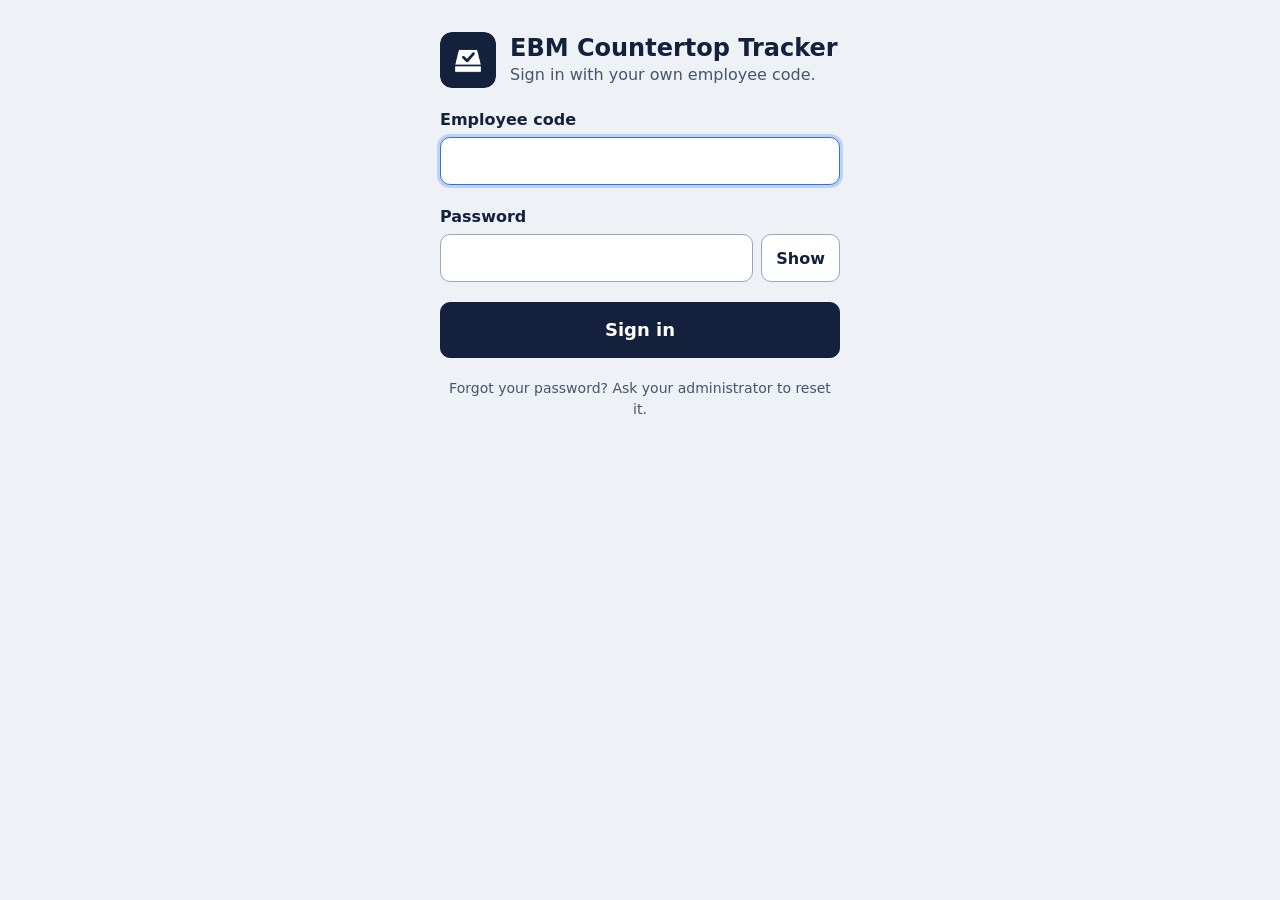
==== index.html @ 841555c6 "Add files via upload" ====
<!doctype html>
<html lang="en">
<head>
  <meta charset="utf-8">
  <meta name="viewport" content="width=device-width, initial-scale=1, viewport-fit=cover">
  <meta http-equiv="Content-Security-Policy" content="default-src 'self'; script-src 'self'; style-src 'self'; img-src 'self' data: blob:; media-src 'self' blob:; connect-src 'self' https://script.google.com https://script.googleusercontent.com; manifest-src 'self'; worker-src 'self'; object-src 'none'; base-uri 'self'; form-action 'none'">
  <meta name="referrer" content="no-referrer">
  <meta name="theme-color" content="#14213d">
  <title>EBM Countertop Tracker</title>
  <link rel="manifest" href="manifest.webmanifest">
  <link rel="icon" href="icons/icon-192.png">
  <link rel="apple-touch-icon" href="icons/icon-192.png">
  <link rel="stylesheet" href="app.css">
  <script src="config.js" defer></script>
  <script src="api.js" defer></script>
  <script src="camera.js" defer></script>
  <script src="xlsx.js" defer></script>
  <script src="admin.js" defer></script>
  <script src="app.js" defer></script>
</head>
<body>
  <div id="net" class="netbar" role="status" hidden>No connection. Work you already sent is safe.</div>
  <div id="app" aria-live="polite"><p class="boot">Loading…</p></div>
  <noscript><p class="boot">Turn on JavaScript to use the EBM Countertop Tracker.</p></noscript>
</body>
</html>
---- app.css ----
/* EBM Countertop field portal - built for Android phones outdoors: high contrast, large targets. */
:root {
  --ink: #14213d; --ink-2: #48546c; --line: #d6dce6; --bg: #eef1f5; --surface: #fff; --focus: #2f6fed;
  --normal: #17703f; --normal-bg: #e3f3ea;
  --overdue: #8a5a00; --overdue-bg: #fff1cc;
  --high: #b43a07; --high-bg: #ffe6d6;
  --critical: #b3141a; --critical-bg: #fde2e2;
  --info: #1c48c4; --info-bg: #e4ecff;
  --muted: #576075; --muted-bg: #eceff4;
  --radius: 12px; --tap: 48px;
  --font: Roboto, 'Noto Sans', 'Segoe UI', system-ui, -apple-system, sans-serif;
}
* { box-sizing: border-box; }
html { -webkit-text-size-adjust: 100%; background: var(--bg); min-height: 100%; }
body { margin: 0; background: var(--bg); color: var(--ink); font: 400 16px/1.45 var(--font); -webkit-font-smoothing: antialiased; }
a { color: inherit; }
button, input, textarea, select { font: inherit; color: inherit; }
:focus-visible { outline: 3px solid var(--focus); outline-offset: 2px; }
h1:focus { outline: none; }
h1, h2 { margin: 0; line-height: 1.2; }
h1 { font-size: 24px; font-weight: 700; }
h2 { font-size: 18px; font-weight: 700; }
p { margin: 0; }
figure { margin: 0; }
.num { font-variant-numeric: tabular-nums; }
.quiet { color: var(--ink-2); }
.small { font-size: 14px; }
.center { text-align: center; }
.stack > * + * { margin-top: 12px; }
.stack-lg > * + * { margin-top: 20px; }
.boot { padding: 40px 20px; text-align: center; color: var(--ink-2); }
[hidden] { display: none !important; }

/* frame */
.page { max-width: 560px; margin: 0 auto; padding: 16px 16px calc(96px + env(safe-area-inset-bottom)); }
.page > * + * { margin-top: 16px; }
.page-flow { padding-bottom: calc(24px + env(safe-area-inset-bottom)); }
.page-plain { max-width: 440px; margin: 0 auto; padding: 32px 20px; }
.page-plain > * + * { margin-top: 20px; }
.topbar { background: var(--ink); color: #fff; }
.topbar-inner { max-width: 560px; margin: 0 auto; padding: 14px 16px 16px; display: flex; gap: 12px; align-items: flex-start; justify-content: space-between; }
.who { font-size: 20px; font-weight: 700; }
.role { font-size: 14px; color: #c9d2e3; margin-top: 2px; }
.btn.btn-ghost { background: transparent; border: 1px solid #5a6a8c; color: #fff; border-radius: 10px; min-height: 44px; padding: 0 14px; font-size: 14px; flex: none; cursor: pointer; }
.netbar { position: sticky; top: 0; z-index: 30; background: var(--critical); color: #fff; text-align: center; padding: 8px 12px; font-weight: 600; }
.tabbar { position: fixed; left: 0; right: 0; bottom: 0; z-index: 20; background: var(--surface); border-top: 1px solid var(--line); padding-bottom: env(safe-area-inset-bottom); }
.tabbar ul { list-style: none; margin: 0 auto; padding: 0; max-width: 560px; display: grid; grid-template-columns: repeat(3, 1fr); }
.tabbar a { display: flex; flex-direction: column; align-items: center; justify-content: center; gap: 2px; min-height: 64px; text-decoration: none; color: var(--ink-2); font-size: 14px; border-top: 3px solid transparent; }
.tabbar a[aria-current='page'] { color: var(--ink); font-weight: 700; border-top-color: var(--ink); }
.tabbar svg { width: 24px; height: 24px; fill: currentColor; }

/* forms and buttons */
.field > label { display: block; font-weight: 600; margin-bottom: 6px; }
.input { display: block; width: 100%; min-height: var(--tap); padding: 10px 12px; border: 1.5px solid #9aa6bb; border-radius: 10px; background: #fff; }
textarea.input { min-height: 88px; resize: vertical; }
.input:focus { border-color: var(--focus); outline: none; box-shadow: 0 0 0 3px rgba(47,111,237,.25); }
.input-row { display: flex; gap: 8px; }
.input-row .input { flex: 1; }
.hint { font-size: 14px; color: var(--ink-2); margin-top: 6px; }
.btn { display: inline-flex; align-items: center; justify-content: center; min-height: var(--tap); padding: 0 18px; border-radius: 10px; border: 1.5px solid var(--ink); background: #fff; color: var(--ink); font-weight: 600; text-decoration: none; cursor: pointer; }
.btn:disabled { opacity: .55; cursor: default; }
.btn-primary { background: var(--ink); color: #fff; }
.btn-secondary { background: #fff; }
.btn-danger { border-color: var(--critical); color: var(--critical); background: #fff; }
.btn-block { display: flex; width: 100%; }
.btn-lg { min-height: 56px; font-size: 18px; }
.btn-inline { flex: none; min-height: var(--tap); padding: 0 14px; border: 1.5px solid #9aa6bb; border-radius: 10px; background: #fff; cursor: pointer; }
.link-center { display: block; text-align: center; padding: 12px; color: var(--ink-2); }
.back { display: inline-block; padding: 8px 0; color: var(--ink-2); }
fieldset { border: 0; margin: 0; padding: 0; }
legend { font-weight: 700; font-size: 18px; margin-bottom: 4px; padding: 0; }

/* messages and cards */
.msg { padding: 12px 14px; border-radius: 10px; font-weight: 500; }
.msg-error { background: var(--critical-bg); color: var(--critical); }
.msg-info { background: var(--info-bg); color: var(--info); }
.msg-ok { background: var(--normal-bg); color: var(--normal); }
.card { display: block; background: var(--surface); border: 1px solid var(--line); border-radius: var(--radius); padding: 16px; text-decoration: none; }
.card > * + * { margin-top: 8px; }
.card-ok { background: var(--normal-bg); border-color: #a9d8bd; }
.card-bad { background: var(--critical-bg); border-color: #f2b4b4; }
.card-info { background: var(--info-bg); border-color: #b8c9f5; }
.brand { display: flex; gap: 14px; align-items: center; }
.brand img { border-radius: 12px; }

/* levels */
.badge { display: inline-block; padding: 3px 10px; border-radius: 999px; font-size: 13px; font-weight: 700; white-space: nowrap; }
.lv-normal { --c: var(--normal); --cb: var(--normal-bg); }
.lv-overdue { --c: var(--overdue); --cb: var(--overdue-bg); }
.lv-high { --c: var(--high); --cb: var(--high-bg); }
.lv-critical { --c: var(--critical); --cb: var(--critical-bg); }
.lv-info { --c: var(--info); --cb: var(--info-bg); }
.lv-muted { --c: var(--muted); --cb: var(--muted-bg); }
.badge, .chip { color: var(--c); background: var(--cb); }
.chips { display: flex; flex-wrap: wrap; gap: 8px; }
.chip { padding: 6px 12px; border-radius: 999px; font-size: 14px; }
.alert-card { display: flex; gap: 14px; border-left: 6px solid var(--c); }
.alert-days { flex: none; width: 56px; text-align: center; color: var(--c); }
.alert-days b { display: block; font-size: 30px; line-height: 1; }
.alert-days span { font-size: 13px; }
.alert-body { min-width: 0; flex: 1; }
.alert-body > * + * { margin-top: 3px; }
.alert-top { display: flex; gap: 8px; align-items: flex-start; justify-content: space-between; }
.alert-top strong { overflow-wrap: anywhere; }
.status { display: flex; gap: 16px; align-items: center; border-left: 6px solid var(--c, var(--line)); }
.big-days { text-align: center; color: var(--c, var(--ink)); width: 64px; flex: none; }
.big-days b { display: block; font-size: 36px; line-height: 1; }

/* lists */
.list { list-style: none; margin: 0; padding: 0; background: var(--surface); border: 1px solid var(--line); border-radius: var(--radius); }
.list > li + li { border-top: 1px solid var(--line); }
.row { display: flex; gap: 12px; align-items: center; justify-content: space-between; padding: 12px 14px; min-height: 64px; text-decoration: none; }
.row-main { min-width: 0; display: flex; flex-direction: column; }
.row-main strong { overflow-wrap: anywhere; }
.empty { padding: 16px; color: var(--ink-2); }
.plain { list-style: none; margin: 0; padding: 0; }
.plain li + li { margin-top: 6px; }
.kv { display: grid; grid-template-columns: max-content 1fr; gap: 6px 16px; margin: 0; }
.kv dt { color: var(--ink-2); }
.kv dd { margin: 0; font-weight: 500; overflow-wrap: anywhere; }

/* visit */
.progress { display: grid; grid-template-columns: 1fr 1fr; gap: 6px; }
.progress span { height: 6px; border-radius: 3px; background: var(--line); }
.progress span.on { background: var(--ink); }
.gps { padding: 10px 12px; border-radius: 10px; background: var(--overdue-bg); color: var(--overdue); font-weight: 600; }
.gps-good { background: var(--normal-bg); color: var(--normal); }
.frame-wrap, .shot { position: relative; border-radius: var(--radius); overflow: hidden; background: #000; }
.viewfinder, .shot img { display: block; width: 100%; height: auto; aspect-ratio: 4 / 3; object-fit: cover; }
.camera > * + * { margin-top: 12px; }
.overlay { position: absolute; left: 0; right: 0; bottom: 0; padding: 8px 12px; background: rgba(0,0,0,.55); color: #fff; font-size: 13px; }
.choice { display: grid; grid-template-columns: 1fr 1fr; gap: 10px; }
.choice button { min-height: 64px; border-radius: 12px; border: 2px solid var(--line); background: #fff; font-weight: 700; font-size: 16px; cursor: pointer; }
.choice .choice-yes[aria-pressed='true'] { border-color: var(--normal); background: var(--normal-bg); color: var(--normal); }
.choice .choice-no[aria-pressed='true'] { border-color: var(--critical); background: var(--critical-bg); color: var(--critical); }

/* ---------- administration (desktop first, still usable on a phone) ---------- */
.topbar-inner.wide { max-width: 1280px; }
.admin-page { max-width: 1280px; padding-bottom: 48px; }
.admin-nav { background: var(--surface); border-bottom: 1px solid var(--line); }
.admin-nav > ul { list-style: none; margin: 0 auto; padding: 0 12px; max-width: 1280px; display: flex; flex-wrap: wrap; gap: 0 18px; }
.admin-nav ul ul { list-style: none; margin: 0; padding: 0; display: flex; flex-wrap: wrap; }
.nav-group { display: flex; align-items: center; }
.nav-group + .nav-group { border-left: 1px solid var(--line); padding-left: 12px; }
.nav-label { font-size: 11px; text-transform: uppercase; letter-spacing: .06em; color: var(--ink-2); padding: 0 6px 0 4px; }
.admin-nav a { display: inline-flex; align-items: center; gap: 6px; min-height: 48px; padding: 0 10px; text-decoration: none; color: var(--ink-2); font-weight: 500; border-bottom: 3px solid transparent; white-space: nowrap; }
.admin-nav a[aria-current='page'] { color: var(--ink); font-weight: 700; border-bottom-color: var(--ink); }
.count { background: var(--critical); color: #fff; border-radius: 999px; font-size: 12px; padding: 1px 7px; font-weight: 700; }
@media (max-width: 759px) { .admin-nav > ul { flex-wrap: nowrap; overflow-x: auto; } .admin-nav ul ul { flex-wrap: nowrap; } }
.page-head { display: flex; flex-wrap: wrap; gap: 8px 16px; align-items: center; justify-content: space-between; }
.head-actions { display: flex; flex-wrap: wrap; gap: 8px; }
.grid-2 { display: grid; gap: 16px; grid-template-columns: repeat(auto-fit, minmax(min(100%, 380px), 1fr)); align-items: start; }
.grid-3 { display: grid; gap: 16px; grid-template-columns: repeat(auto-fit, minmax(min(100%, 280px), 1fr)); align-items: start; }
form.grid-2 { display: grid; }
form.grid-2 > .form-actions, form.grid-2 > .form-out { grid-column: 1 / -1; }
.btn-sm { min-height: 44px; padding: 0 12px; font-size: 14px; border-radius: 8px; border: 1.5px solid var(--ink); background: #fff; font-weight: 600; cursor: pointer; }
.kpis { display: grid; gap: 12px; grid-template-columns: repeat(auto-fill, minmax(min(100%, 210px), 1fr)); }
.kpi { display: flex; flex-direction: column; justify-content: space-between; gap: 8px; background: var(--surface); border: 1px solid var(--line); border-radius: var(--radius); padding: 14px 16px; text-decoration: none; min-height: 104px; }
.kpi b { font-size: 34px; line-height: 1; }
.kpi-label { color: var(--ink-2); font-size: 14px; font-weight: 600; }
.kpi-bad { border-left: 6px solid var(--critical); } .kpi-bad b { color: var(--critical); }
.kpi-warn { border-left: 6px solid var(--overdue); } .kpi-good { border-left: 6px solid var(--normal); }
.bands { display: flex; flex-wrap: wrap; gap: 8px; }
.band { padding: 8px 14px; border-radius: 999px; text-decoration: none; color: var(--c); background: var(--cb); font-weight: 600; min-height: 44px; display: inline-flex; align-items: center; gap: 6px; }
.text-bad { color: var(--critical); font-weight: 600; }
.table-wrap { overflow-x: auto; background: var(--surface); border: 1px solid var(--line); border-radius: var(--radius); }
table.data { width: 100%; border-collapse: collapse; font-size: 14px; }
table.data th { text-align: left; background: #f6f8fb; color: var(--ink-2); font-weight: 600; padding: 8px 10px; border-bottom: 1px solid var(--line); white-space: nowrap; position: sticky; top: 0; }
table.data td { padding: 8px 10px; border-top: 1px solid var(--line); vertical-align: top; }
table.data td.num { text-align: right; font-variant-numeric: tabular-nums; }
table.data td.empty { color: var(--ink-2); text-align: center; padding: 16px; }
.filters { display: grid; gap: 12px; grid-template-columns: repeat(auto-fill, minmax(min(100%, 220px), 1fr)); margin-top: 12px; }
.filter-actions { display: flex; gap: 8px; align-items: end; }
details.card > summary { cursor: pointer; font-weight: 700; min-height: 32px; }
.tabs { display: flex; gap: 4px; border-bottom: 1px solid var(--line); }
.tabs a { padding: 10px 14px; text-decoration: none; color: var(--ink-2); border-bottom: 3px solid transparent; min-height: 44px; display: inline-flex; align-items: center; }
.tabs a[aria-current='page'] { color: var(--ink); font-weight: 700; border-bottom-color: var(--ink); }
.form-actions { display: flex; gap: 8px; }
.inline-form { display: flex; gap: 8px; }
form.row-form { display: flex; gap: 8px; align-items: center; } form.row-form > * + * { margin-top: 0; } form.row-form .form-out .msg { padding: 6px 10px; }
.option { display: flex; gap: 10px; align-items: center; min-height: 44px; }
.option input { width: 20px; height: 20px; }
fieldset.inline { display: flex; flex-wrap: wrap; gap: 4px 20px; } fieldset.inline label { display: flex; gap: 8px; align-items: center; min-height: 44px; }
.visit { background: #fafbfd; border: 1px solid var(--line); border-radius: 10px; padding: 10px 12px; }
.visit > summary { cursor: pointer; min-height: 36px; }
.visit > * + * { margin-top: 10px; }
.photo-row { display: flex; flex-wrap: wrap; gap: 8px; }
.photo-box img.evidence { display: block; max-width: 100%; max-height: 520px; border-radius: 10px; background: #000; margin: 0 auto; }
dialog.viewer { border: 0; border-radius: 12px; padding: 12px; max-width: min(96vw, 1100px); }
dialog.viewer::backdrop { background: rgba(10,15,30,.7); }
dialog.viewer img { max-width: 100%; max-height: 80vh; display: block; }
.viewer-head { display: flex; justify-content: space-between; align-items: center; gap: 12px; margin-bottom: 8px; }
.report-list { padding-left: 24px; } .report-list li + li { margin-top: 12px; } .report-list a { display: inline-block; min-height: 32px; }
.summary { grid-template-columns: minmax(200px, max-content) max-content; }
code { font-family: ui-monospace, Menlo, monospace; overflow-wrap: anywhere; }
.print-page { padding: 16px; } .print-page > * + * { margin-top: 12px; }
@media print {
  @page { size: A4 landscape; margin: 10mm; }
  body, html { background: #fff; }
  .no-print, .netbar { display: none !important; }
  .print-page { padding: 0; }
  table.data { font-size: 9px; } table.data th { position: static; }
  .table-wrap { overflow: visible; border: 0; }
  tr { break-inside: avoid; }
}
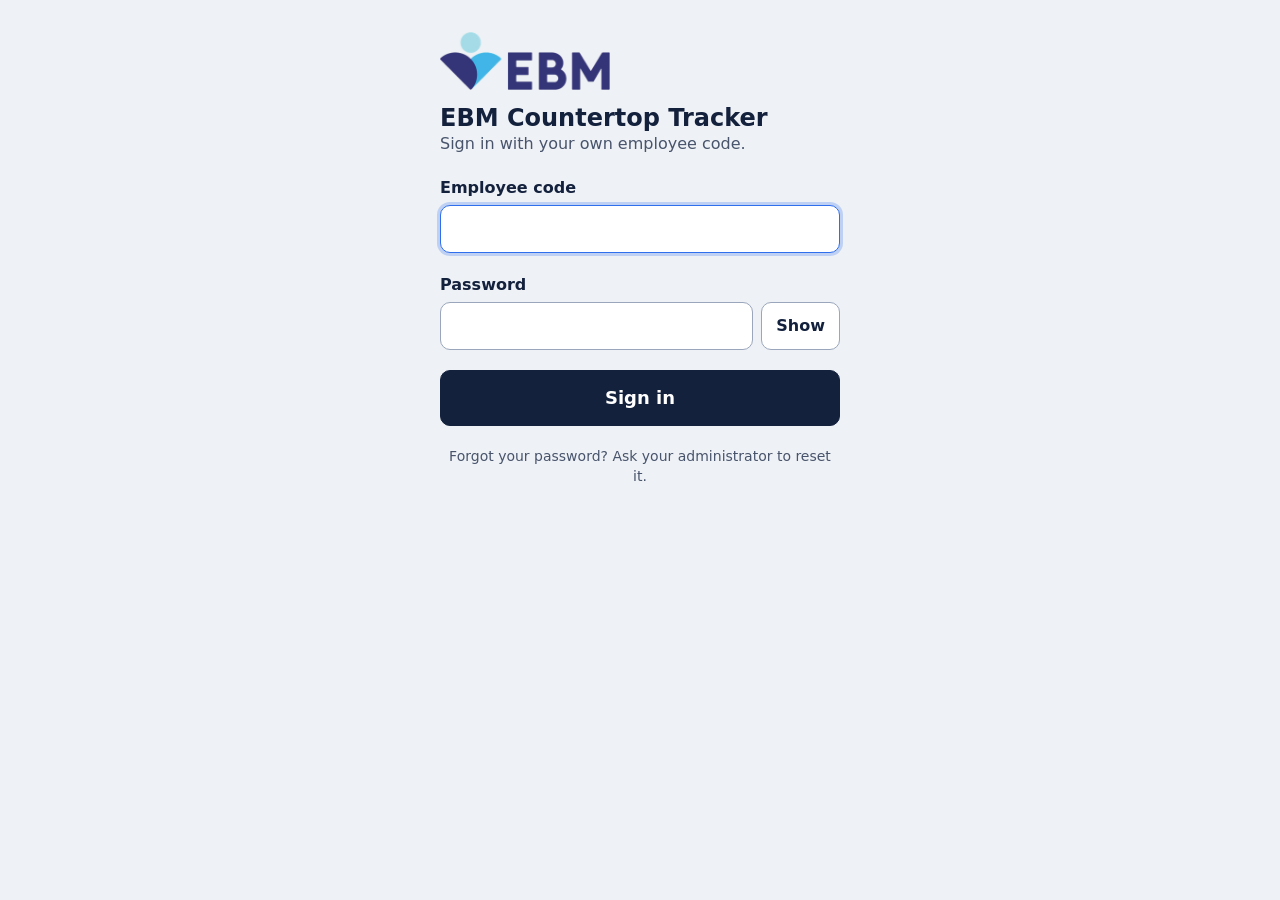
==== commit 850b0179: "Add files via upload" ====
--- a/index.html
+++ b/index.html
@@ -5,7 +5,7 @@
   <meta name="viewport" content="width=device-width, initial-scale=1, viewport-fit=cover">
   <meta http-equiv="Content-Security-Policy" content="default-src 'self'; script-src 'self'; style-src 'self'; img-src 'self' data: blob:; media-src 'self' blob:; connect-src 'self' https://script.google.com https://script.googleusercontent.com; manifest-src 'self'; worker-src 'self'; object-src 'none'; base-uri 'self'; form-action 'none'">
   <meta name="referrer" content="no-referrer">
-  <meta name="theme-color" content="#14213d">
+  <meta name="theme-color" content="#343578">
   <title>EBM Countertop Tracker</title>
   <link rel="manifest" href="manifest.webmanifest">
   <link rel="icon" href="icons/icon-192.png">
--- a/app.css
+++ b/app.css
@@ -37,11 +37,13 @@
 .page-flow { padding-bottom: calc(24px + env(safe-area-inset-bottom)); }
 .page-plain { max-width: 440px; margin: 0 auto; padding: 32px 20px; }
 .page-plain > * + * { margin-top: 20px; }
-.topbar { background: var(--ink); color: #fff; }
-.topbar-inner { max-width: 560px; margin: 0 auto; padding: 14px 16px 16px; display: flex; gap: 12px; align-items: flex-start; justify-content: space-between; }
+.topbar { background: #fff; color: var(--ink); border-bottom: 3px solid #40b7e2; }
+.topbar-inner { max-width: 560px; margin: 0 auto; padding: 12px 16px; display: flex; gap: 12px; align-items: center; justify-content: space-between; }
+.topbar-logo { height: 36px; width: auto; flex: none; display: block; }
+.topbar-text { flex: 1; min-width: 0; }
 .who { font-size: 20px; font-weight: 700; }
-.role { font-size: 14px; color: #c9d2e3; margin-top: 2px; }
-.btn.btn-ghost { background: transparent; border: 1px solid #5a6a8c; color: #fff; border-radius: 10px; min-height: 44px; padding: 0 14px; font-size: 14px; flex: none; cursor: pointer; }
+.role { font-size: 14px; color: var(--ink-2); margin-top: 2px; }
+.btn.btn-ghost { background: transparent; border: 1px solid #c4cbd8; color: var(--ink); border-radius: 10px; min-height: 44px; padding: 0 14px; font-size: 14px; flex: none; cursor: pointer; }
 .netbar { position: sticky; top: 0; z-index: 30; background: var(--critical); color: #fff; text-align: center; padding: 8px 12px; font-weight: 600; }
 .tabbar { position: fixed; left: 0; right: 0; bottom: 0; z-index: 20; background: var(--surface); border-top: 1px solid var(--line); padding-bottom: env(safe-area-inset-bottom); }
 .tabbar ul { list-style: none; margin: 0 auto; padding: 0; max-width: 560px; display: grid; grid-template-columns: repeat(3, 1fr); }
@@ -80,8 +82,9 @@
 .card-ok { background: var(--normal-bg); border-color: #a9d8bd; }
 .card-bad { background: var(--critical-bg); border-color: #f2b4b4; }
 .card-info { background: var(--info-bg); border-color: #b8c9f5; }
-.brand { display: flex; gap: 14px; align-items: center; }
-.brand img { border-radius: 12px; }
+.brand { display: flex; flex-direction: column; gap: 14px; align-items: flex-start; }
+.brand-logo { width: 170px; height: auto; display: block; }
+.summary-logo { float: right; height: 30px; width: auto; margin: 0 0 8px 12px; }
 
 /* levels */
 .badge { display: inline-block; padding: 3px 10px; border-radius: 999px; font-size: 13px; font-weight: 700; white-space: nowrap; }
@@ -203,3 +206,41 @@
   .table-wrap { overflow: visible; border: 0; }
   tr { break-inside: avoid; }
 }
+
+/* loading bar while waiting for the server */
+#busy { position: fixed; top: 0; left: 0; right: 0; height: 4px; z-index: 100; overflow: hidden; background: rgba(47,111,237,.2); }
+#busy::after { content: ''; position: absolute; top: 0; bottom: 0; width: 40%; background: var(--focus); animation: busy 1.1s ease-in-out infinite; }
+@keyframes busy { from { left: -40%; } to { left: 100%; } }
+@media (prefers-reduced-motion: reduce) { #busy::after { animation: none; left: 0; width: 100%; } }
+
+/* demo outlets: the real distance, highlighted, not enforced */
+.card-demo { background: #fff4e0; border: 3px solid #e0892b; }
+.demo-tag { display: inline-block; font-weight: 800; letter-spacing: .08em; font-size: .8rem; background: #e0892b; color: #14213d; padding: 2px 8px; border-radius: 6px; margin: 0 0 6px; }
+.demo-distance { font-size: 1.6rem; font-weight: 800; color: #9a3412; margin: 4px 0; }
+.badge-demo { background: #e0892b; color: #14213d; font-weight: 800; }
+.plano-note { display: block; max-width: 42ch; background: #fdecea; border-left: 4px solid #b3261e; padding: 4px 8px; }
+.stock-note { display: block; max-width: 42ch; background: #fff4e0; border-left: 4px solid #e0892b; padding: 4px 8px; }
+
+/* team visits */
+.tabbar.tabbar-4 ul { grid-template-columns: repeat(4, 1fr); }
+.chips { display: flex; flex-wrap: wrap; gap: 8px; margin-bottom: 12px; }
+.grid-2 { display: grid; grid-template-columns: 1fr 1fr; gap: 12px; }
+.filters .field { display: block; margin-bottom: 12px; }
+.filters select, .filters input { width: 100%; }
+.photo-btns { display: flex; gap: 8px; margin-top: 6px; }
+
+/* day-by-day summary (made to be screenshotted) */
+.summary-card { border-top: 6px solid #e0892b; }
+.summary-eyebrow { margin: 0; font-size: 12px; font-weight: 800; letter-spacing: .06em; text-transform: uppercase; color: #a2540f; }
+.summary-card h2 { margin: 4px 0 0; }
+.summary-period { font-weight: 700; margin: 8px 0; }
+.summary-stats { display: grid; grid-template-columns: repeat(3, 1fr); gap: 8px; margin: 8px 0 12px; }
+.summary-stats div { background: var(--bg, #eef1f6); border-radius: 10px; padding: 8px; text-align: center; }
+.summary-stats strong { display: block; font-size: 1.6rem; line-height: 1.1; }
+.summary-stats span { font-size: 12px; color: var(--ink-2); }
+.summary-day { border-top: 1px solid var(--line); padding-top: 8px; margin-top: 8px; }
+.summary-day h3 { font-size: 1rem; margin: 0 0 4px; }
+.summary-day ol { margin: 0; padding-left: 20px; }
+.summary-day li { margin: 3px 0; }
+.summary-foot { font-size: 11px; color: var(--ink-2); margin: 12px 0 0; }
+li.not-working { background: #fdecea; }
